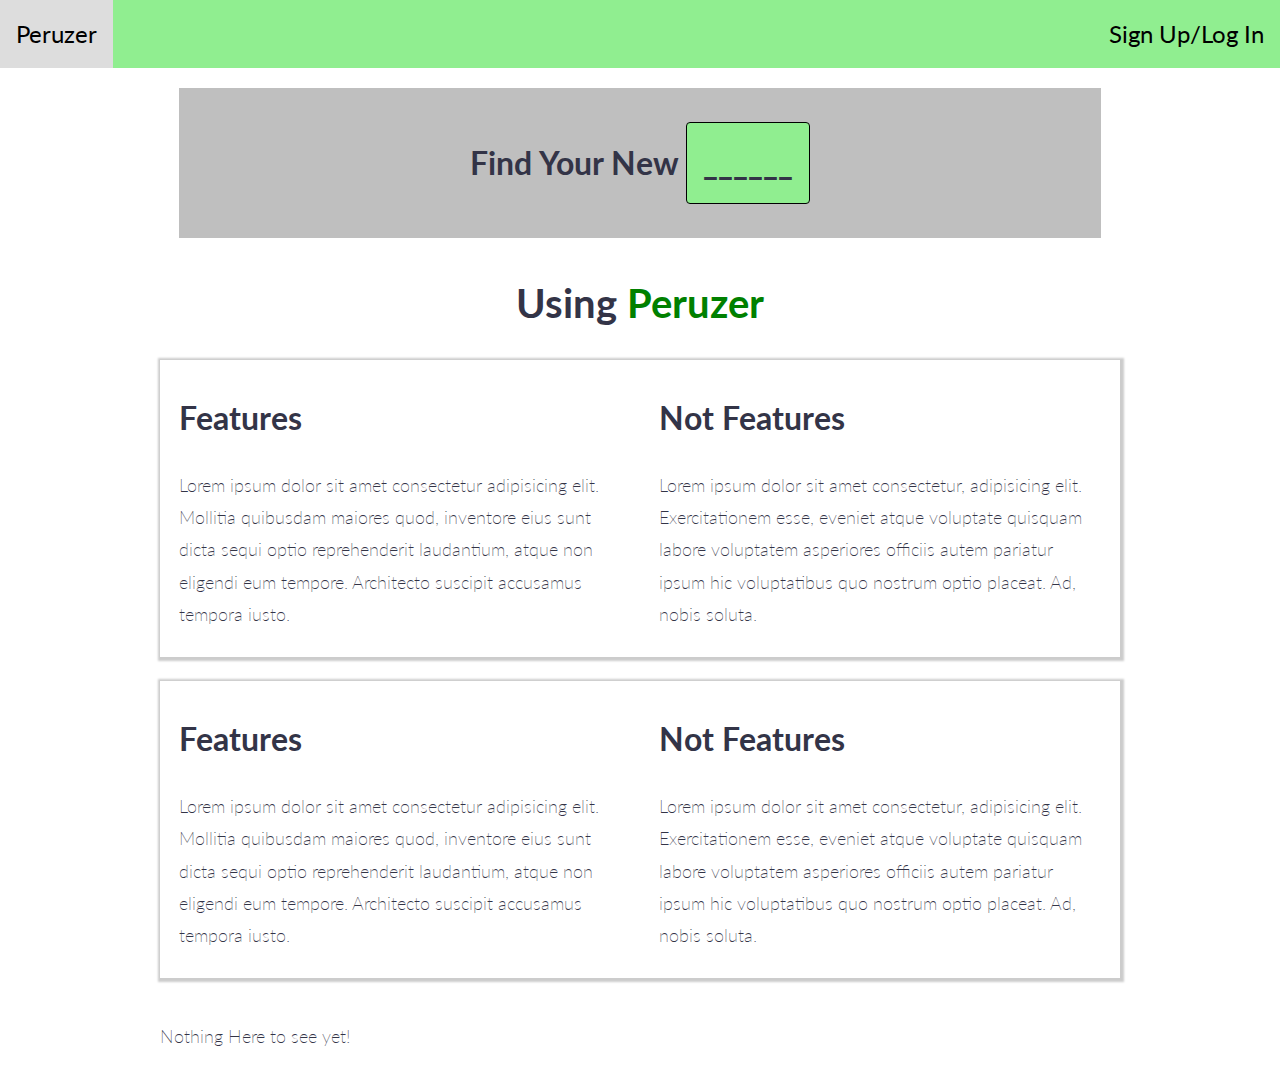
==== index.html @ a30c07be "Uploaded files w/ a ReadME" ====
<!DOCTYPE html>
<html>

<head>
    <meta charset="UTF-8">
    <title>Peruzer</title>
    <link rel="shortcut icon" href="favicon.ico" type="image/vnd.microsoft.icon">
    <link rel="stylesheet" href="styles.css" type="text/css">
    <link rel="stylesheet" href="simple-grid.min.css" type="text/css">
</head>

<body>

    <div class="navbar">
        <a href="index.html">Peruzer</a>
        <span class="signIn">
            <a href="signIn.html">Sign Up/Log In</a>
        </span>
    </div>
    <div class="main">
        <div class="container">

            <div class="row">
                <div class="col-12 jumbotron">
                    <div class="vidContainer">
                        <video autoplay muted loop>
                        <source src="typing.mp4" type="video/mp4">
                        </video>
                    </div>
                    <div class="overlay">
                        <h2>Find Your New
                            <button class="examples" onclick="newExample()"><span id="changeText">______</span></button>
                        </h2>
                    </div>
                </div>
            </div>

            <h1>Using <span class="title">Peruzer</span></h1>

            <div class="row box">
                <div class="col-6">
                    <h2>Features</h2>
                    <p>Lorem ipsum dolor sit amet consectetur adipisicing elit. Mollitia quibusdam maiores quod, inventore eius
                        sunt dicta sequi optio reprehenderit laudantium, atque non eligendi eum tempore. Architecto suscipit
                        accusamus tempora iusto.</p>
                </div>
                <div class="col-6">
                    <h2>Not Features</h2>
                    <p>Lorem ipsum dolor sit amet consectetur, adipisicing elit. Exercitationem esse, eveniet atque voluptate
                        quisquam labore voluptatem asperiores officiis autem pariatur ipsum hic voluptatibus quo nostrum
                        optio placeat. Ad, nobis soluta.</p>
                </div>
            </div>

            <br>

            <div class="row box">
                <div class="col-6">
                    <h2>Features</h2>
                    <p>Lorem ipsum dolor sit amet consectetur adipisicing elit. Mollitia quibusdam maiores quod, inventore eius
                        sunt dicta sequi optio reprehenderit laudantium, atque non eligendi eum tempore. Architecto suscipit
                        accusamus tempora iusto.</p>
                </div>
                <div class="col-6">
                    <h2>Not Features</h2>
                    <p>Lorem ipsum dolor sit amet consectetur, adipisicing elit. Exercitationem esse, eveniet atque voluptate
                        quisquam labore voluptatem asperiores officiis autem pariatur ipsum hic voluptatibus quo nostrum
                        optio placeat. Ad, nobis soluta.</p>
                </div>
            </div>

            <br>

            <div class="footer">
                <p>Nothing Here to see yet!</p>
            </div>
        </div>
    </div>
    <script src="scripts.js"></script>
</body>

</html>
---- styles.css ----
.navbar {
    overflow: hidden;
    background-color: lightgreen;
    position: fixed;
    top: 0;
    width: 100%;
    z-index: 99;
}

.navbar a {
    display: block;
    float: left;
    color: black;
    text-align: center;
    padding: 1rem;
    text-decoration: none;
    font-size: 1.5em;
}

.signIn {
    float: right;
}

.navbar a:hover {
    background: #ddd;
    color: black;
}

.main {
    margin-top: 80px;
    /* Used in this example to enable scrolling */
}
.vidContainer {
    background: gray;
    opacity: 0.5;
    z-index: -2;
    position: relative;
}

video {
    height: auto;
    vertical-align: middle;
    width: 100%;
}

.overlay {
    background: rgba(0,0,0,0);
    position: absolute;
    top: 0; right: 0; bottom: 0; left: 0;
    display: flex;
    align-items: center;
    justify-content: center;
}

.box {
    box-shadow: 1px 1px 2px 3px #ccc;
}

.col {
    padding: 1rem;
}

h1 {
    text-align: center;
    font-size: 7vw;
}


.title {
    color: green;
}

.jumbotron {
    text-align: center;
    z-index: 3;
}



.footer {
    padding-bottom: 1rem;
}

button {
    text-align: center;
    color: black;
    font-weight: 200;
    font-size: 100%;
    background: lightgreen;
    border: 1px solid black;
    border-radius: 4px;
    margin: 20px 0;
    padding: 1rem;
    cursor: pointer;
    transition: all 0.3s ease;
    outline: none;
}

button:hover {
    background: green;
}

button:active {
    outline: none;
}

.examples {
    background: lightgreen;
    font-weight: bold;
}

h2 {
    font-weight: bold;
}
.examples:hover {
    background: lightgreen;
}
---- simple-grid.min.css ----
@import url(https://fonts.googleapis.com/css?family=Lato:400,300,300italic,400italic,700,700italic);body,html{height:100%;width:100%;margin:0;padding:0;left:0;top:0;font-size:100%}.center,.container{margin-left:auto;margin-right:auto}*{font-family:Lato,Helvetica,sans-serif;color:#333447;line-height:1.5}h1{font-size:2.5rem}h2{font-size:2rem}h3{font-size:1.375rem}h4{font-size:1.125rem}h5{font-size:1rem}h6{font-size:.875rem}p{font-size:1.125rem;font-weight:200;line-height:1.8}.font-light{font-weight:300}.font-regular{font-weight:400}.font-heavy{font-weight:700}.left{text-align:left}.right{text-align:right}.center{text-align:center}.justify{text-align:justify}.container{width:90%}.row{position:relative;width:100%}.row [class^=col]{float:left;margin:.5rem 2%;min-height:.125rem}.col-1,.col-10,.col-11,.col-12,.col-2,.col-3,.col-4,.col-5,.col-6,.col-7,.col-8,.col-9{width:96%}.col-1-sm{width:4.33%}.col-2-sm{width:12.66%}.col-3-sm{width:21%}.col-4-sm{width:29.33%}.col-5-sm{width:37.66%}.col-6-sm{width:46%}.col-7-sm{width:54.33%}.col-8-sm{width:62.66%}.col-9-sm{width:71%}.col-10-sm{width:79.33%}.col-11-sm{width:87.66%}.col-12-sm{width:96%}.row::after{content:"";display:table;clear:both}.hidden-sm{display:none}@media only screen and (min-width:33.75em){.container{width:80%}}@media only screen and (min-width:45em){.col-1{width:4.33%}.col-2{width:12.66%}.col-3{width:21%}.col-4{width:29.33%}.col-5{width:37.66%}.col-6{width:46%}.col-7{width:54.33%}.col-8{width:62.66%}.col-9{width:71%}.col-10{width:79.33%}.col-11{width:87.66%}.col-12{width:96%}.hidden-sm{display:block}}@media only screen and (min-width:60em){.container{width:75%;max-width:60rem}}
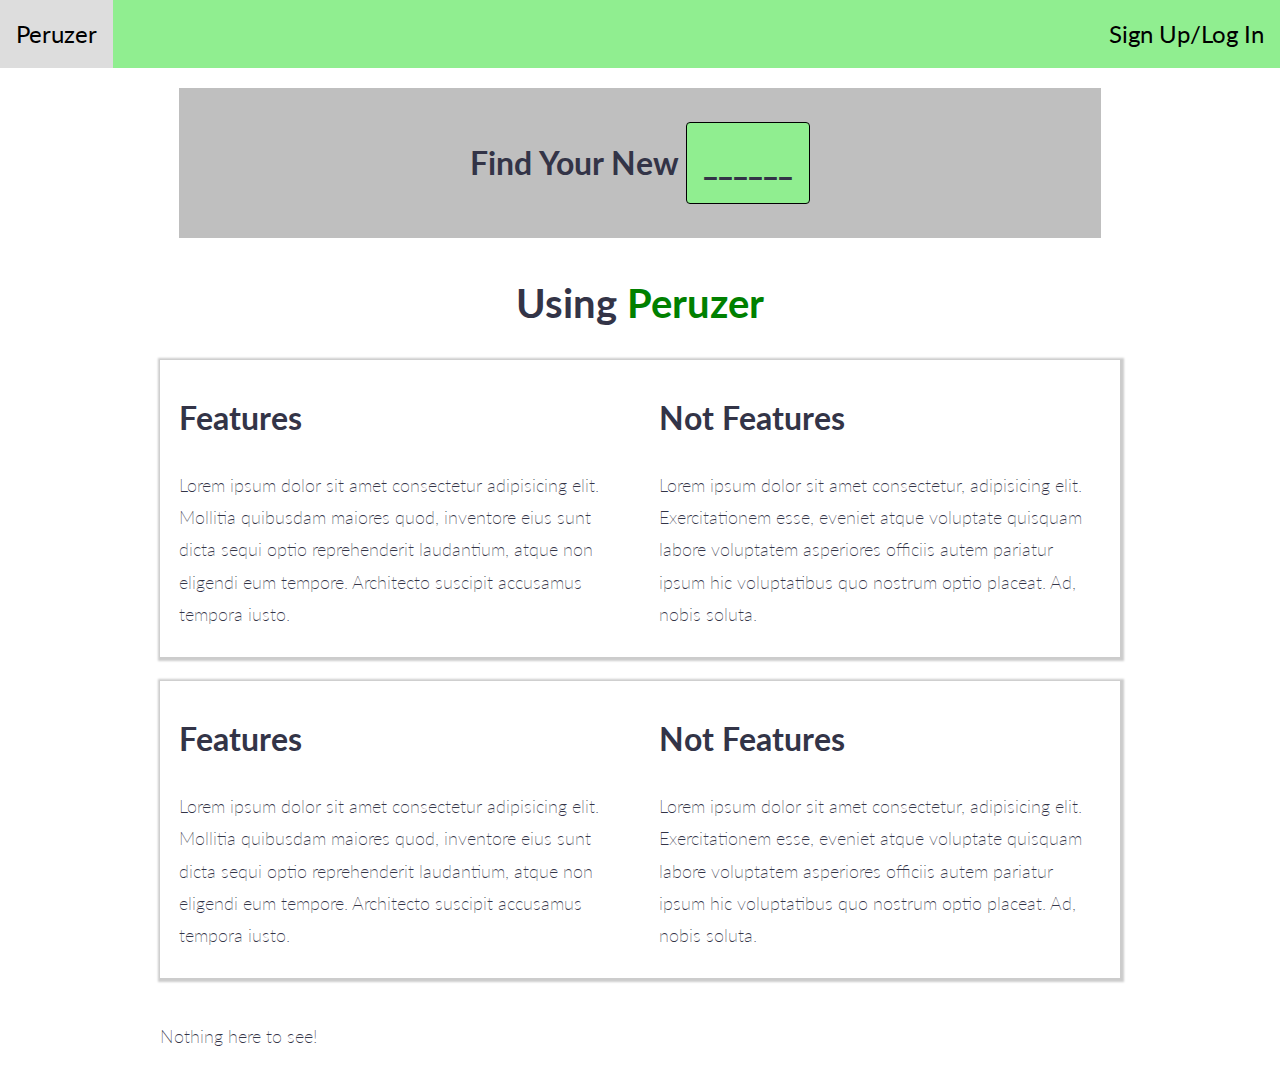
==== commit 1519eede: "Spelling correction in footer" ====
--- a/index.html
+++ b/index.html
@@ -72,7 +72,7 @@
             <br>
 
             <div class="footer">
-                <p>Nothing Here to see yet!</p>
+                <p>Nothing here to see!</p>
             </div>
         </div>
     </div>
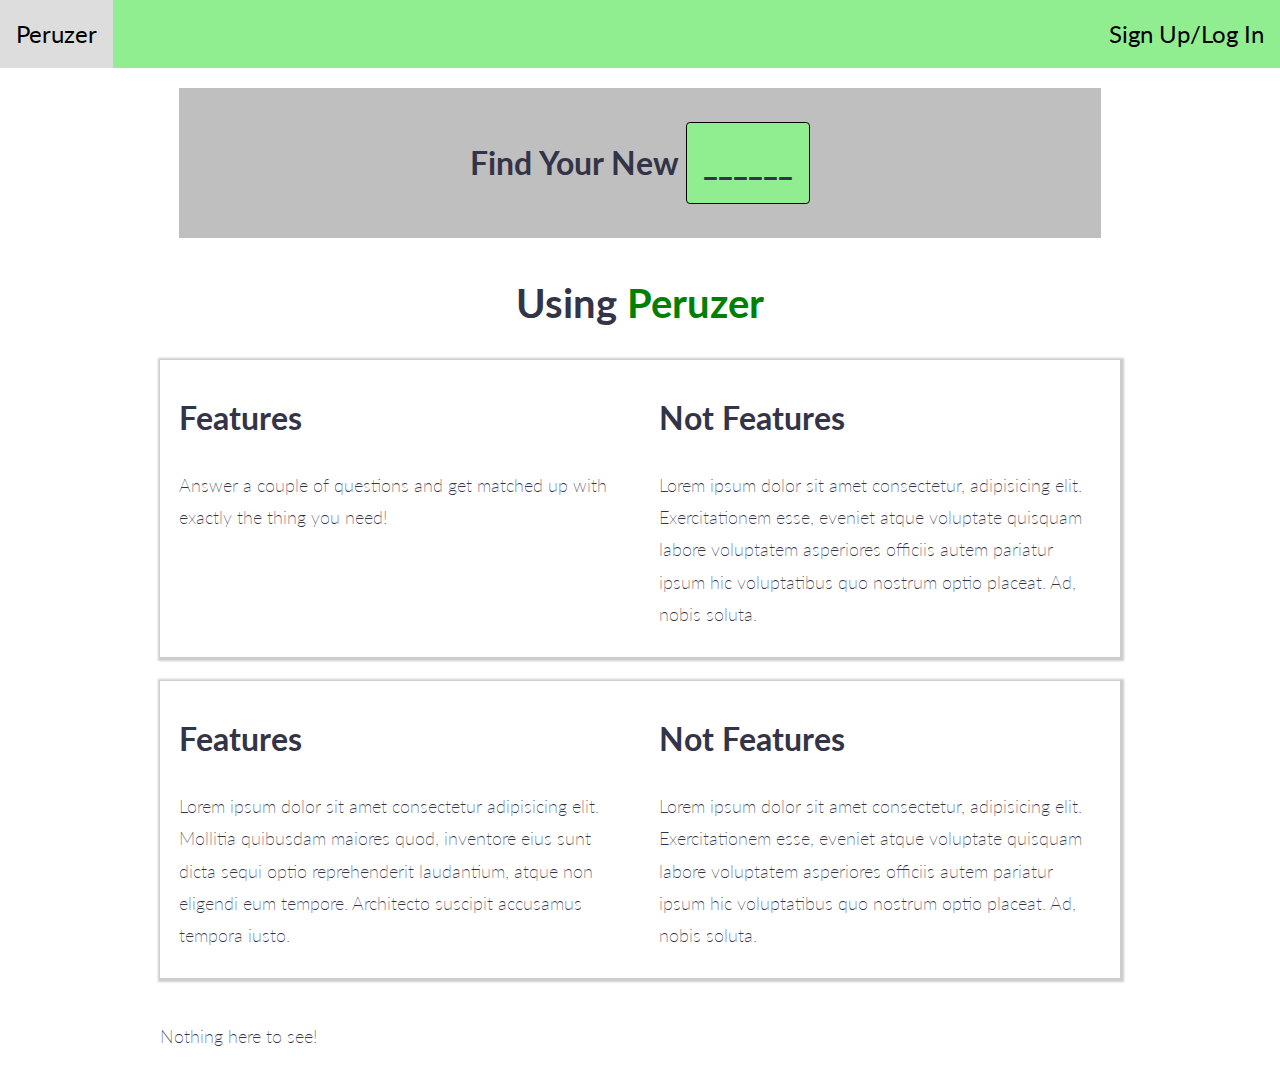
==== commit 028585de: "Added some product text, added to list of examples, added sign-in forms" ====
--- a/index.html
+++ b/index.html
@@ -40,15 +40,18 @@
             <div class="row box">
                 <div class="col-6">
                     <h2>Features</h2>
-                    <p>Lorem ipsum dolor sit amet consectetur adipisicing elit. Mollitia quibusdam maiores quod, inventore eius
-                        sunt dicta sequi optio reprehenderit laudantium, atque non eligendi eum tempore. Architecto suscipit
-                        accusamus tempora iusto.</p>
+                    <p>
+                        Answer a couple of questions and get matched up with exactly the 
+                        thing you need!
+                    </p>
                 </div>
                 <div class="col-6">
                     <h2>Not Features</h2>
-                    <p>Lorem ipsum dolor sit amet consectetur, adipisicing elit. Exercitationem esse, eveniet atque voluptate
+                    <p>
+                        Lorem ipsum dolor sit amet consectetur, adipisicing elit. Exercitationem esse, eveniet atque voluptate
                         quisquam labore voluptatem asperiores officiis autem pariatur ipsum hic voluptatibus quo nostrum
-                        optio placeat. Ad, nobis soluta.</p>
+                        optio placeat. Ad, nobis soluta.
+                    </p>
                 </div>
             </div>
 
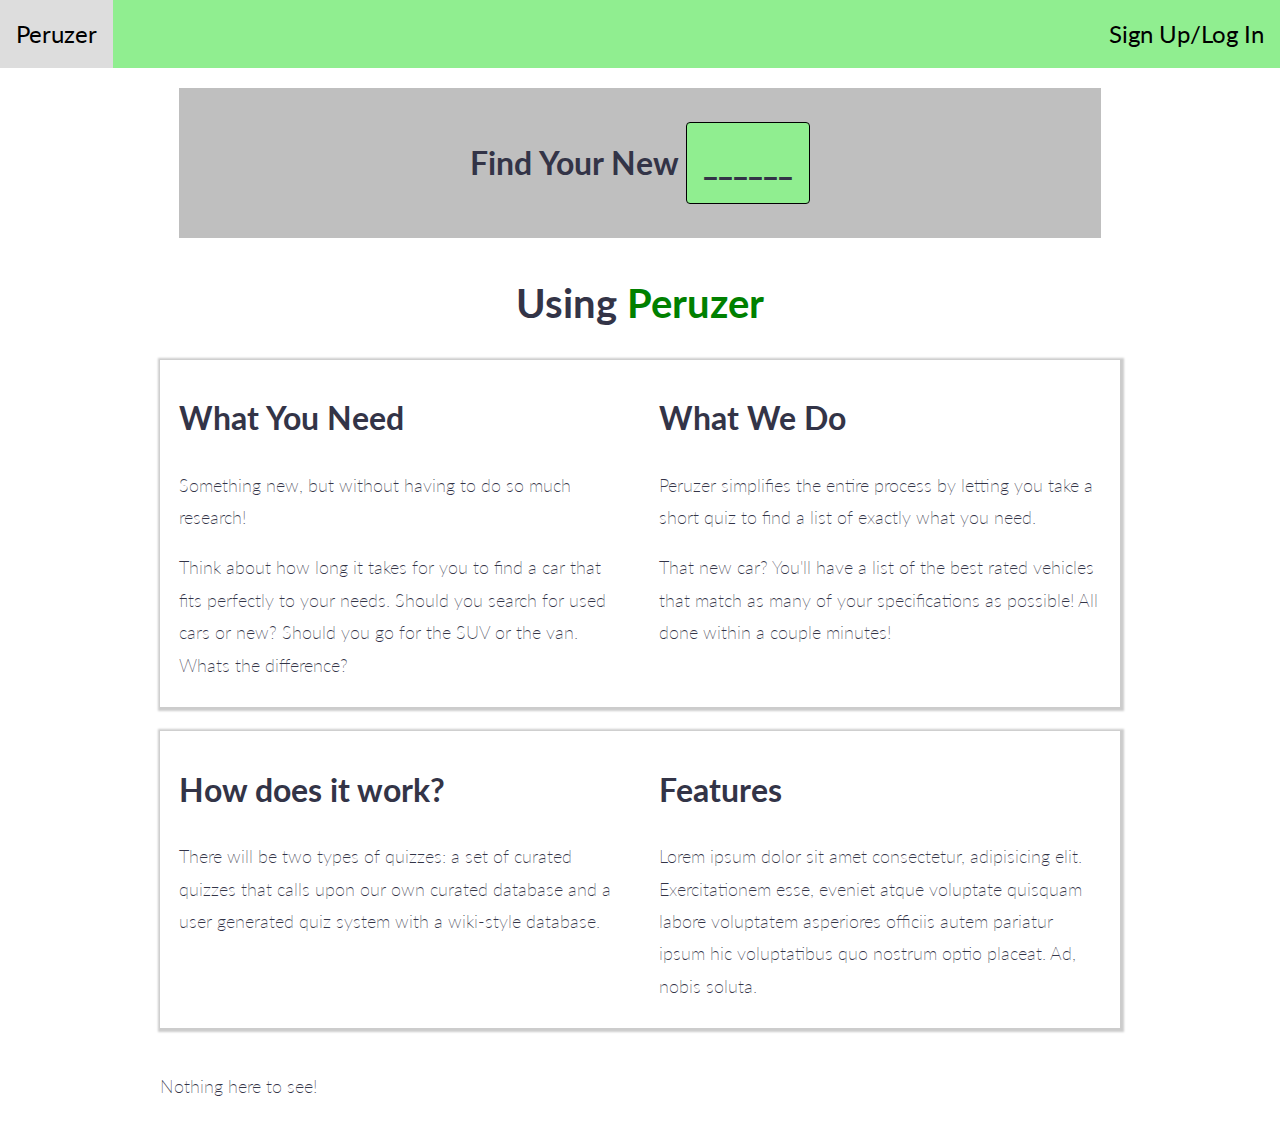
==== commit 4a70b26a: "Added description, and new examples to list" ====
--- a/index.html
+++ b/index.html
@@ -39,18 +39,23 @@
 
             <div class="row box">
                 <div class="col-6">
-                    <h2>Features</h2>
+                    <h2>What You Need</h2>
                     <p>
-                        Answer a couple of questions and get matched up with exactly the 
-                        thing you need!
+                        Something new, but without having to do so much research!
+                    </p>
+                    <p>
+                        Think about how long it takes for you to find a car that fits perfectly to your needs. Should you search for used cars or new? 
+                        Should you go for the SUV or the van. Whats the difference?
                     </p>
                 </div>
                 <div class="col-6">
-                    <h2>Not Features</h2>
+                    <h2>What We Do</h2>
                     <p>
-                        Lorem ipsum dolor sit amet consectetur, adipisicing elit. Exercitationem esse, eveniet atque voluptate
-                        quisquam labore voluptatem asperiores officiis autem pariatur ipsum hic voluptatibus quo nostrum
-                        optio placeat. Ad, nobis soluta.
+                        Peruzer simplifies the entire process by letting you take a short quiz to find a list of exactly what you need. 
+                    </p>
+                    <p>
+                        That new car? You'll have a list of the best rated vehicles that match as many of your specifications as possible!
+                        All done within a couple minutes!
                     </p>
                 </div>
             </div>
@@ -59,13 +64,12 @@
 
             <div class="row box">
                 <div class="col-6">
-                    <h2>Features</h2>
-                    <p>Lorem ipsum dolor sit amet consectetur adipisicing elit. Mollitia quibusdam maiores quod, inventore eius
-                        sunt dicta sequi optio reprehenderit laudantium, atque non eligendi eum tempore. Architecto suscipit
-                        accusamus tempora iusto.</p>
+                    <h2>How does it work?</h2>
+                    <p>
+                        There will be two types of quizzes: a set of curated quizzes that calls upon our own curated database and a user generated quiz system with a wiki-style database. 
                 </div>
                 <div class="col-6">
-                    <h2>Not Features</h2>
+                    <h2>Features</h2>
                     <p>Lorem ipsum dolor sit amet consectetur, adipisicing elit. Exercitationem esse, eveniet atque voluptate
                         quisquam labore voluptatem asperiores officiis autem pariatur ipsum hic voluptatibus quo nostrum
                         optio placeat. Ad, nobis soluta.</p>
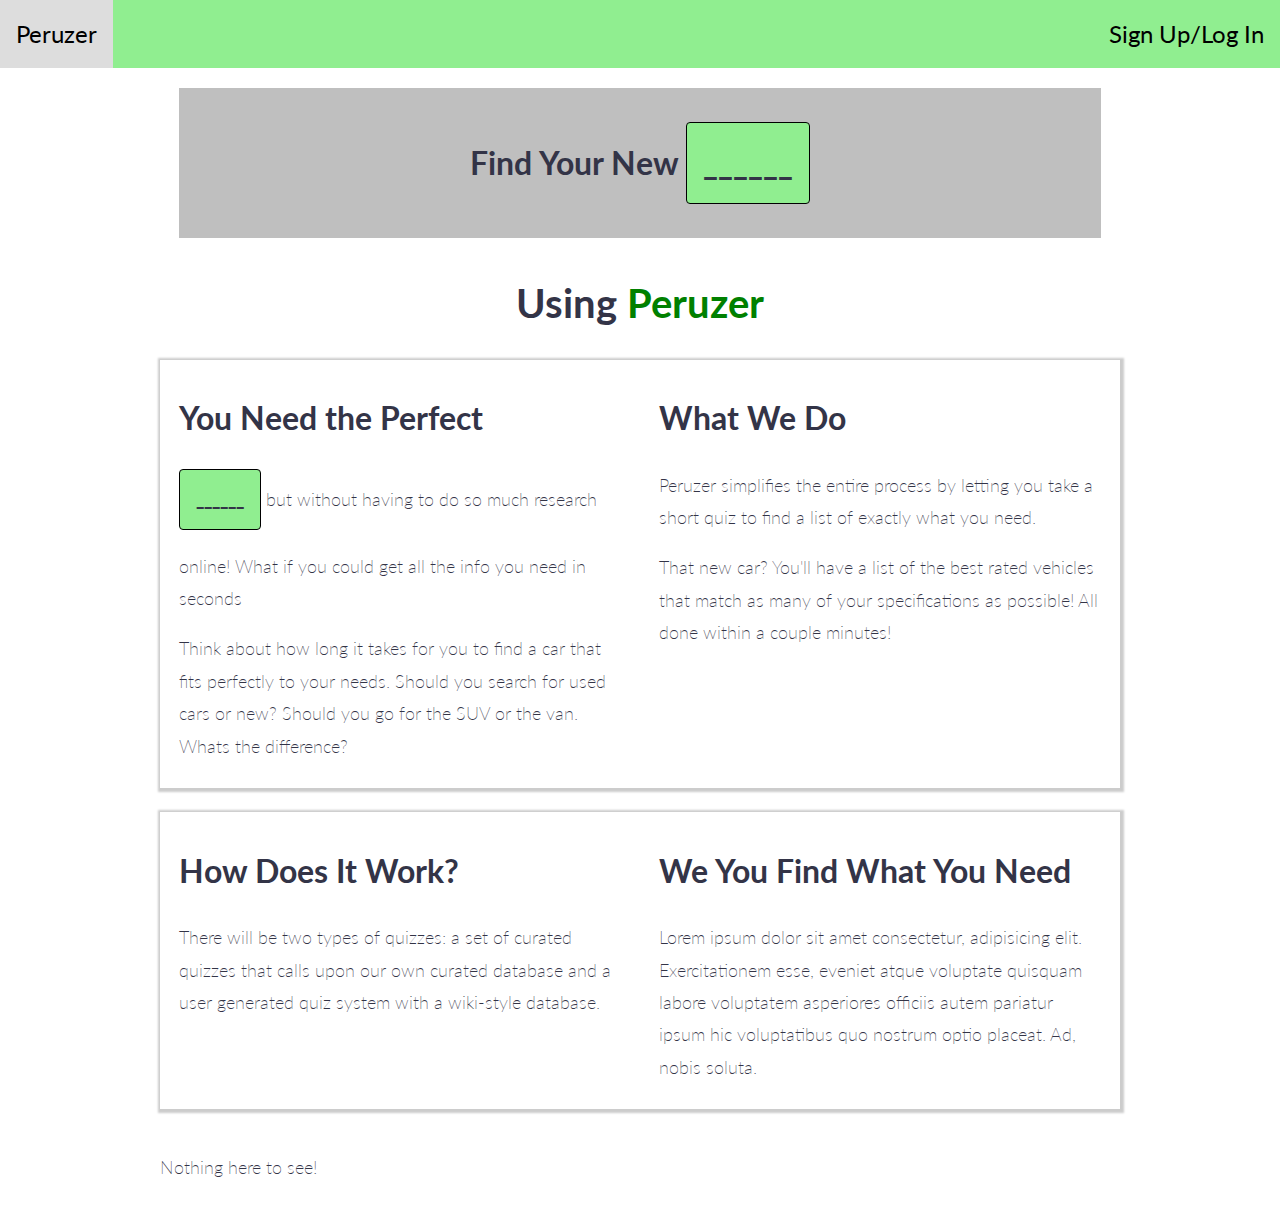
==== commit fd5031af: "Allowed for multiple buttons, changed some flavor content" ====
--- a/index.html
+++ b/index.html
@@ -29,7 +29,7 @@
                     </div>
                     <div class="overlay">
                         <h2>Find Your New
-                            <button class="examples" onclick="newExample()"><span id="changeText">______</span></button>
+                            <button id="btn1" class="examples"><span class="changeText">______</span></button>
                         </h2>
                     </div>
                 </div>
@@ -39,9 +39,10 @@
 
             <div class="row box">
                 <div class="col-6">
-                    <h2>What You Need</h2>
+                    <h2>You Need the Perfect</h2>
                     <p>
-                        Something new, but without having to do so much research!
+                        <button id="btn2" class="examples"><span class="changeText">______</span></button> 
+                        but without having to do so much research online! What if you could get all the info you need in seconds
                     </p>
                     <p>
                         Think about how long it takes for you to find a car that fits perfectly to your needs. Should you search for used cars or new? 
@@ -64,12 +65,12 @@
 
             <div class="row box">
                 <div class="col-6">
-                    <h2>How does it work?</h2>
+                    <h2>How Does It Work?</h2>
                     <p>
                         There will be two types of quizzes: a set of curated quizzes that calls upon our own curated database and a user generated quiz system with a wiki-style database. 
                 </div>
                 <div class="col-6">
-                    <h2>Features</h2>
+                    <h2>We You Find What You Need</h2>
                     <p>Lorem ipsum dolor sit amet consectetur, adipisicing elit. Exercitationem esse, eveniet atque voluptate
                         quisquam labore voluptatem asperiores officiis autem pariatur ipsum hic voluptatibus quo nostrum
                         optio placeat. Ad, nobis soluta.</p>
--- a/styles.css
+++ b/styles.css
@@ -97,6 +97,10 @@
     outline: none;
 }
 
+#btn2 {
+    margin-top: 0;
+}
+
 button:hover {
     background: green;
 }
